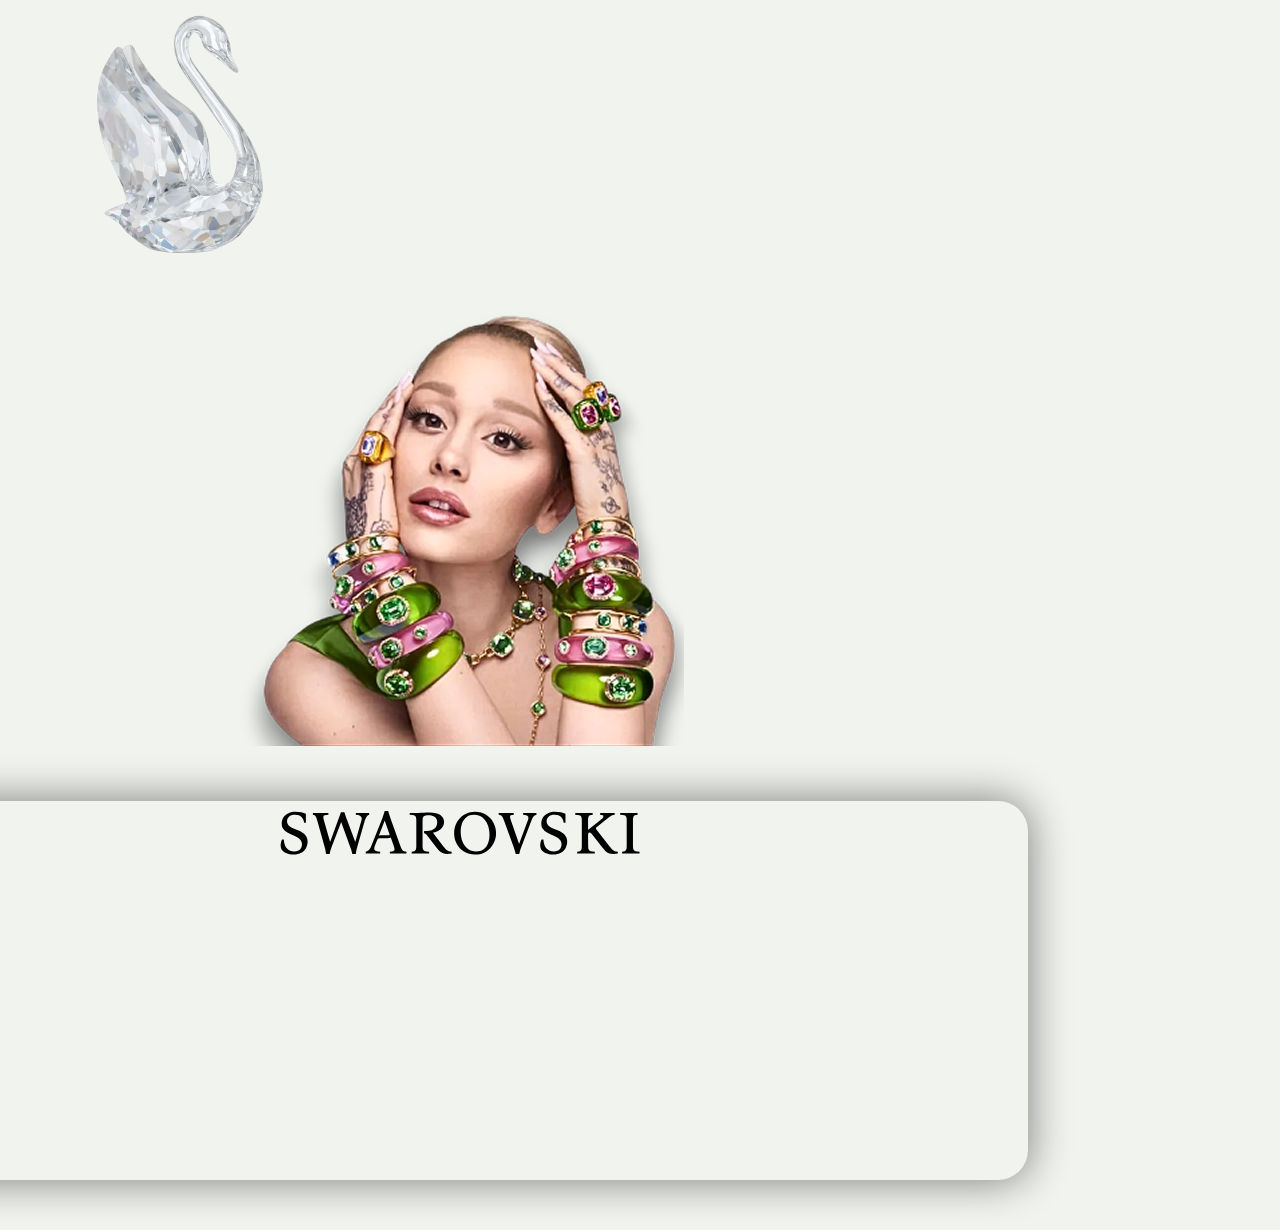
==== home/index.html @ d7718f44 "iniciação da pagina home" ====
<!DOCTYPE html>
<html lang="pt-br">

<head>
    <meta charset="UTF-8">
    <meta name="viewport" content="width=device-width, initial-scale=1.0">

    <title>swarovski - home</title>

    <link rel="icon" href="">

    <link rel="stylesheet" href="style.css">
    <link rel="preconnect" href="https://fonts.googleapis.com">
    <link rel="preconnect" href="https://fonts.gstatic.com" crossorigin>
    <link
        href="https://fonts.googleapis.com/css2?family=Bellota:ital,wght@0,300;0,400;0,700;1,300;1,400;1,700&family=Julius+Sans+One&display=swap"
        rel="stylesheet">

</head>

<body>

    <aside class="secao_logo">
        <img src="../assets/cisnei-logo.png" alt="Log Cisnei">
    </aside>

    <main class="main_home">
        <section class="secao_cards">
            <div class="Ariana-1">
                <img src="../assets/Ariana-1.png" alt="Foto da Ariana">

                <h1 class="acessivel">Pagina Inicial</h1>
            </div>

            <div>
                <a class="card card_arianalogo" href="">

                    <svg class="secao_logo" viewBox="0 0 424 52" fill="none" xmlns="http://www.w3.org/2000/svg">
                        <path
                            d="M15.9893 51.365C14.5333 51.365 12.9257 51.2133 11.1663 50.91C9.40701 50.6067 7.73868 50.0607 6.16134 49.272C4.58401 48.4227 3.27968 47.3003 2.24834 45.905C1.21701 44.449 0.701343 42.629 0.701343 40.445C0.701343 39.2923 0.85301 38.0487 1.15634 36.714C1.45968 35.3793 1.85401 34.2873 2.33934 33.438H4.43234C4.73568 38.17 5.97934 41.7493 8.16334 44.176C10.3473 46.542 13.1987 47.725 16.7173 47.725C19.9933 47.725 22.329 46.8757 23.7243 45.177C25.1197 43.4783 25.8173 41.5673 25.8173 39.444C25.8173 37.26 25.241 35.5007 24.0883 34.166C22.9357 32.7707 21.4493 31.618 19.6293 30.708C17.8093 29.7373 15.8983 28.8273 13.8963 27.978C11.8943 27.1287 9.98334 26.158 8.16334 25.066C6.34334 23.974 4.85701 22.609 3.70434 20.971C2.55168 19.333 1.97534 17.24 1.97534 14.692C1.97534 11.8407 2.67301 9.38366 4.06834 7.321C5.52434 5.25833 7.49601 3.681 9.98334 2.589C12.4707 1.43633 15.231 0.859998 18.2643 0.859998C20.509 0.859998 22.7537 1.10267 24.9983 1.588C27.243 2.07333 29.063 2.64966 30.4583 3.317V13.873H28.3653C28.0013 11.0217 26.97 8.74666 25.2713 7.048C23.6333 5.34933 21.1157 4.5 17.7183 4.5C14.4423 4.5 12.046 5.228 10.5293 6.684C9.01268 8.07933 8.25434 9.80833 8.25434 11.871C8.25434 13.873 8.83068 15.511 9.98334 16.785C11.136 17.9983 12.6223 19.06 14.4423 19.97C16.323 20.8193 18.2947 21.6687 20.3573 22.518C22.42 23.3067 24.3613 24.2773 26.1813 25.43C28.062 26.522 29.5787 27.9477 30.7313 29.707C31.884 31.4057 32.4603 33.62 32.4603 36.35C32.4603 39.0193 31.8233 41.5067 30.5493 43.812C29.336 46.0567 27.4857 47.8767 24.9983 49.272C22.5717 50.6673 19.5687 51.365 15.9893 51.365ZM54.1866 50.728C53.9439 49.1507 53.7316 47.8463 53.5496 46.815C53.4283 45.723 53.1249 44.3883 52.6396 42.811L43.8126 11.325C43.2059 9.20167 42.6599 7.685 42.1746 6.775C41.7499 5.80433 41.2646 5.16733 40.7186 4.864C40.2333 4.56066 39.5659 4.37866 38.7166 4.318L38.6256 2.225H56.9166L57.0076 4.318C55.0056 4.37866 53.5193 4.591 52.5486 4.955C51.6386 5.25833 51.1229 5.89533 51.0016 6.866C50.9409 7.776 51.1836 9.26233 51.7296 11.325L58.9186 36.168H59.1006L71.7496 1.497H75.8446C76.3299 3.19567 76.8456 4.83367 77.3916 6.411C77.9983 7.98833 78.6049 9.62633 79.2116 11.325L88.4936 36.259H88.6756L95.8646 11.325C97.1386 6.89633 94.9546 4.56066 89.3126 4.318L89.2216 2.225H104.965L105.056 4.318C102.932 4.56066 101.203 6.89633 99.8686 11.325L90.8596 42.811C90.4349 44.3277 90.1013 45.632 89.8586 46.724C89.6159 47.816 89.4036 49.1507 89.2216 50.728H85.1266C84.7626 49.1507 84.4289 47.8463 84.1256 46.815C83.8223 45.723 83.3673 44.3883 82.7606 42.811L72.1136 13.327H71.9316L60.6476 42.811C60.0409 44.5097 59.5859 45.8747 59.2826 46.906C59.0399 47.8767 58.7669 49.1507 58.4636 50.728H54.1866ZM141.662 40.9C142.45 43.084 143.148 44.6613 143.755 45.632C144.422 46.542 145.15 47.1183 145.939 47.361C146.727 47.6037 147.728 47.7857 148.942 47.907V50H129.377V47.907C131.136 47.7857 132.471 47.6037 133.381 47.361C134.291 47.0577 134.776 46.4207 134.837 45.45C134.958 44.4793 134.624 42.9627 133.836 40.9L130.469 31.254C130.165 31.5573 129.71 31.7697 129.104 31.891C128.497 31.9517 127.86 31.982 127.193 31.982H118.73C117.456 31.982 116.485 32.1337 115.818 32.437C115.15 32.7403 114.604 33.4683 114.18 34.621L111.723 40.9C110.813 43.3267 110.752 45.086 111.541 46.178C112.39 47.2093 114.513 47.7857 117.911 47.907V50H100.985V47.907C102.441 47.7857 103.684 47.179 104.716 46.087C105.747 44.995 106.718 43.266 107.628 40.9L120.186 9.323C120.792 7.80633 121.338 6.28966 121.824 4.773C122.37 3.25633 122.855 1.70933 123.28 0.131997H127.375C127.799 1.70933 128.285 3.25633 128.831 4.773C129.377 6.28966 129.892 7.80633 130.378 9.323L141.662 40.9ZM127.102 28.706C128.012 28.706 128.588 28.5543 128.831 28.251C129.073 27.887 128.982 27.1893 128.558 26.158L123.371 11.416H123.189L116.364 29.07C116.667 28.888 117.001 28.797 117.365 28.797C117.789 28.7363 118.244 28.706 118.73 28.706H127.102ZM197.561 50.546C195.073 50.546 193.041 50.2123 191.464 49.545C189.886 48.8777 188.552 47.998 187.46 46.906C186.428 45.814 185.427 44.631 184.457 43.357L173.082 28.524C172.414 27.614 171.838 27.0073 171.353 26.704C170.928 26.4007 170.382 26.2187 169.715 26.158V23.428C173.415 23.7313 176.388 23.4583 178.633 22.609C180.938 21.7597 182.606 20.516 183.638 18.878C184.669 17.1793 185.185 15.329 185.185 13.327C185.185 10.3543 184.244 8.231 182.364 6.957C180.483 5.683 177.965 5.046 174.811 5.046C172.445 5.046 170.685 5.41 169.533 6.138C168.441 6.80533 167.895 8.53433 167.895 11.325V40.9C167.895 42.9627 168.107 44.4793 168.532 45.45C168.956 46.4207 169.715 47.0577 170.807 47.361C171.959 47.6643 173.567 47.8463 175.63 47.907V50H155.064V47.907C156.398 47.8463 157.46 47.6643 158.249 47.361C159.037 47.0577 159.614 46.4207 159.978 45.45C160.342 44.4793 160.524 42.9627 160.524 40.9V11.325C160.524 9.20167 160.311 7.685 159.887 6.775C159.462 5.80433 158.704 5.16733 157.612 4.864C156.52 4.56066 154.912 4.37866 152.789 4.318V2.225H160.524C164.285 2.225 167.258 2.16433 169.442 2.043C171.626 1.861 173.628 1.77 175.448 1.77C181.939 1.77 186.519 2.83166 189.189 4.955C191.858 7.07833 193.193 9.74767 193.193 12.963C193.193 15.7537 192.161 18.3017 190.099 20.607C188.097 22.9123 184.79 24.5503 180.18 25.521V25.703L191.555 40.627C193.193 42.7503 194.527 44.3277 195.559 45.359C196.651 46.3903 197.682 47.088 198.653 47.452C199.684 47.7553 200.867 47.907 202.202 47.907V50C201.413 50.2427 200.624 50.3943 199.836 50.455C199.047 50.5157 198.289 50.546 197.561 50.546ZM229.822 0.859998C234.858 0.859998 239.195 2.043 242.835 4.409C246.536 6.775 249.387 9.89933 251.389 13.782C253.452 17.604 254.483 21.7293 254.483 26.158C254.483 30.6473 253.422 34.803 251.298 38.625C249.236 42.447 246.354 45.541 242.653 47.907C238.953 50.2123 234.615 51.365 229.64 51.365C224.666 51.365 220.328 50.182 216.627 47.816C212.987 45.45 210.136 42.356 208.073 38.534C206.071 34.6513 205.07 30.4957 205.07 26.067C205.07 21.5777 206.102 17.422 208.164 13.6C210.227 9.778 213.109 6.71433 216.809 4.409C220.571 2.043 224.908 0.859998 229.822 0.859998ZM230.914 47.725C234.615 47.725 237.618 46.8453 239.923 45.086C242.229 43.266 243.927 40.8697 245.019 37.897C246.172 34.8637 246.748 31.5573 246.748 27.978C246.748 23.6707 246.02 19.7577 244.564 16.239C243.169 12.6597 241.137 9.80833 238.467 7.685C235.798 5.56167 232.522 4.5 228.639 4.5C224.939 4.5 221.905 5.41 219.539 7.23C217.234 8.98933 215.535 11.3553 214.443 14.328C213.351 17.3007 212.805 20.607 212.805 24.247C212.805 28.5543 213.503 32.4977 214.898 36.077C216.354 39.5957 218.417 42.4167 221.086 44.54C223.816 46.6633 227.092 47.725 230.914 47.725ZM277.678 50.728C277.314 49.1507 276.95 47.816 276.586 46.724C276.222 45.632 275.797 44.3277 275.312 42.811L263.846 11.325C263.118 9.141 262.45 7.594 261.844 6.684C261.237 5.71333 260.6 5.10667 259.933 4.864C259.326 4.56066 258.537 4.37866 257.567 4.318V2.225H275.312V4.318C273.734 4.37866 272.582 4.591 271.854 4.955C271.186 5.25833 270.883 5.89533 270.944 6.866C271.004 7.776 271.368 9.26233 272.036 11.325L281.5 38.534H281.682L291.874 11.325C292.784 9.01966 292.844 7.321 292.056 6.229C291.267 5.07633 289.356 4.43933 286.323 4.318V2.225H302.066V4.318C300.913 4.43933 299.851 5.046 298.881 6.138C297.971 7.16933 297.061 8.89833 296.151 11.325L284.139 42.811C283.532 44.3883 283.077 45.723 282.774 46.815C282.47 47.8463 282.137 49.1507 281.773 50.728H277.678ZM321.781 51.365C320.325 51.365 318.718 51.2133 316.958 50.91C315.199 50.6067 313.531 50.0607 311.953 49.272C310.376 48.4227 309.072 47.3003 308.04 45.905C307.009 44.449 306.493 42.629 306.493 40.445C306.493 39.2923 306.645 38.0487 306.948 36.714C307.252 35.3793 307.646 34.2873 308.131 33.438H310.224C310.528 38.17 311.771 41.7493 313.955 44.176C316.139 46.542 318.991 47.725 322.509 47.725C325.785 47.725 328.121 46.8757 329.516 45.177C330.912 43.4783 331.609 41.5673 331.609 39.444C331.609 37.26 331.033 35.5007 329.88 34.166C328.728 32.7707 327.241 31.618 325.421 30.708C323.601 29.7373 321.69 28.8273 319.688 27.978C317.686 27.1287 315.775 26.158 313.955 25.066C312.135 23.974 310.649 22.609 309.496 20.971C308.344 19.333 307.767 17.24 307.767 14.692C307.767 11.8407 308.465 9.38366 309.86 7.321C311.316 5.25833 313.288 3.681 315.775 2.589C318.263 1.43633 321.023 0.859998 324.056 0.859998C326.301 0.859998 328.546 1.10267 330.79 1.588C333.035 2.07333 334.855 2.64966 336.25 3.317V13.873H334.157C333.793 11.0217 332.762 8.74666 331.063 7.048C329.425 5.34933 326.908 4.5 323.51 4.5C320.234 4.5 317.838 5.228 316.321 6.684C314.805 8.07933 314.046 9.80833 314.046 11.871C314.046 13.873 314.623 15.511 315.775 16.785C316.928 17.9983 318.414 19.06 320.234 19.97C322.115 20.8193 324.087 21.6687 326.149 22.518C328.212 23.3067 330.153 24.2773 331.973 25.43C333.854 26.522 335.371 27.9477 336.523 29.707C337.676 31.4057 338.252 33.62 338.252 36.35C338.252 39.0193 337.615 41.5067 336.341 43.812C335.128 46.0567 333.278 47.8767 330.79 49.272C328.364 50.6673 325.361 51.365 321.781 51.365ZM387.348 40.627C388.926 42.629 390.23 44.176 391.261 45.268C392.353 46.2993 393.385 46.997 394.355 47.361C395.387 47.725 396.57 47.907 397.904 47.907V50C396.388 50.364 394.78 50.546 393.081 50.546C390.715 50.546 388.744 50.2427 387.166 49.636C385.65 48.9687 384.315 48.089 383.162 46.997C382.07 45.905 381.009 44.6917 379.977 43.357L367.965 27.887C366.631 26.1883 365.569 25.339 364.78 25.339C364.295 25.339 363.84 25.521 363.415 25.885C363.051 26.1883 362.869 26.886 362.869 27.978L362.96 40.9C362.96 42.9627 363.142 44.4793 363.506 45.45C363.931 46.4207 364.72 47.0577 365.872 47.361C367.025 47.6643 368.663 47.8463 370.786 47.907V50H350.038V47.907C351.373 47.8463 352.435 47.6643 353.223 47.361C354.012 47.0577 354.588 46.4207 354.952 45.45C355.316 44.4793 355.498 42.9627 355.498 40.9V11.325C355.498 9.20167 355.286 7.685 354.861 6.775C354.437 5.80433 353.678 5.16733 352.586 4.864C351.494 4.56066 349.887 4.37866 347.763 4.318V2.225H368.329V4.318C366.995 4.37866 365.933 4.56066 365.144 4.864C364.356 5.16733 363.779 5.80433 363.415 6.775C363.051 7.685 362.869 9.20167 362.869 11.325V21.972H363.051L377.52 10.688C379.037 9.47466 379.977 8.56466 380.341 7.958C380.766 7.35133 380.978 6.80533 380.978 6.32C380.978 5.71333 380.675 5.25833 380.068 4.955C379.462 4.591 378.461 4.37866 377.065 4.318V2.225H394.264V4.318C392.93 4.43933 391.565 4.89433 390.169 5.683C388.835 6.47166 387.197 7.62433 385.255 9.141L372.879 19.06C371.909 19.788 371.909 20.789 372.879 22.063L387.348 40.627ZM415.754 40.9C415.754 42.9627 415.966 44.4793 416.391 45.45C416.815 46.4207 417.574 47.0577 418.666 47.361C419.818 47.6643 421.426 47.8463 423.489 47.907V50H402.923V47.907C404.257 47.8463 405.319 47.6643 406.108 47.361C406.896 47.0577 407.473 46.4207 407.837 45.45C408.201 44.4793 408.383 42.9627 408.383 40.9V11.325C408.383 9.20167 408.17 7.685 407.746 6.775C407.321 5.80433 406.563 5.16733 405.471 4.864C404.379 4.56066 402.771 4.37866 400.648 4.318V2.225H421.214V4.318C419.879 4.37866 418.817 4.56066 418.029 4.864C417.24 5.16733 416.664 5.80433 416.3 6.775C415.936 7.685 415.754 9.20167 415.754 11.325V40.9Z"
                            fill="black" />
                    </svg>

                </a>
            </div>

        </section>


    </main>


</body>

</html>
---- home/style.css ----
* {
    padding: 0;
    margin: 0;
    box-sizing: border-box;
    font-family: "Bellota", system-ui;
}

.acessivel {
    position: absolute;
    width: 1px;
    height: 1px;
    overflow: hidden;
    clip-path: inset(50%);
    white-space: nowrap;
}

body{
    background-color: #F1F3EF;
}

.main_home {
    width: 90%;
    max-width: 1440px;
    margin: 0 auto;
    display: flex;
}

.secao_logo {
    display: flex;
    flex-direction: column;
    width: 360px;
    justify-content: space-between;
    align-items: center;
}

.secao_logo img {
    width: 300px;
}

/* CARDS */

.secao_cards {
    width: calc(100% - 360px);
    display: flex;
    flex-wrap: wrap;
    justify-content: center;
    gap: 10%;
}

.card {
    margin: 50px 0;
    width: 1135px;
    height: 379px;
    text-decoration: none;
    color: #ffffff;
    display: flex;
    flex-direction: column;
    border-radius: 30px;
    padding: 10px 10px 40px 10px;
    justify-content: space-between;
    align-items: center;
    font-size: 20px;
    box-shadow: 0 0 40px 2px #00000075;
}
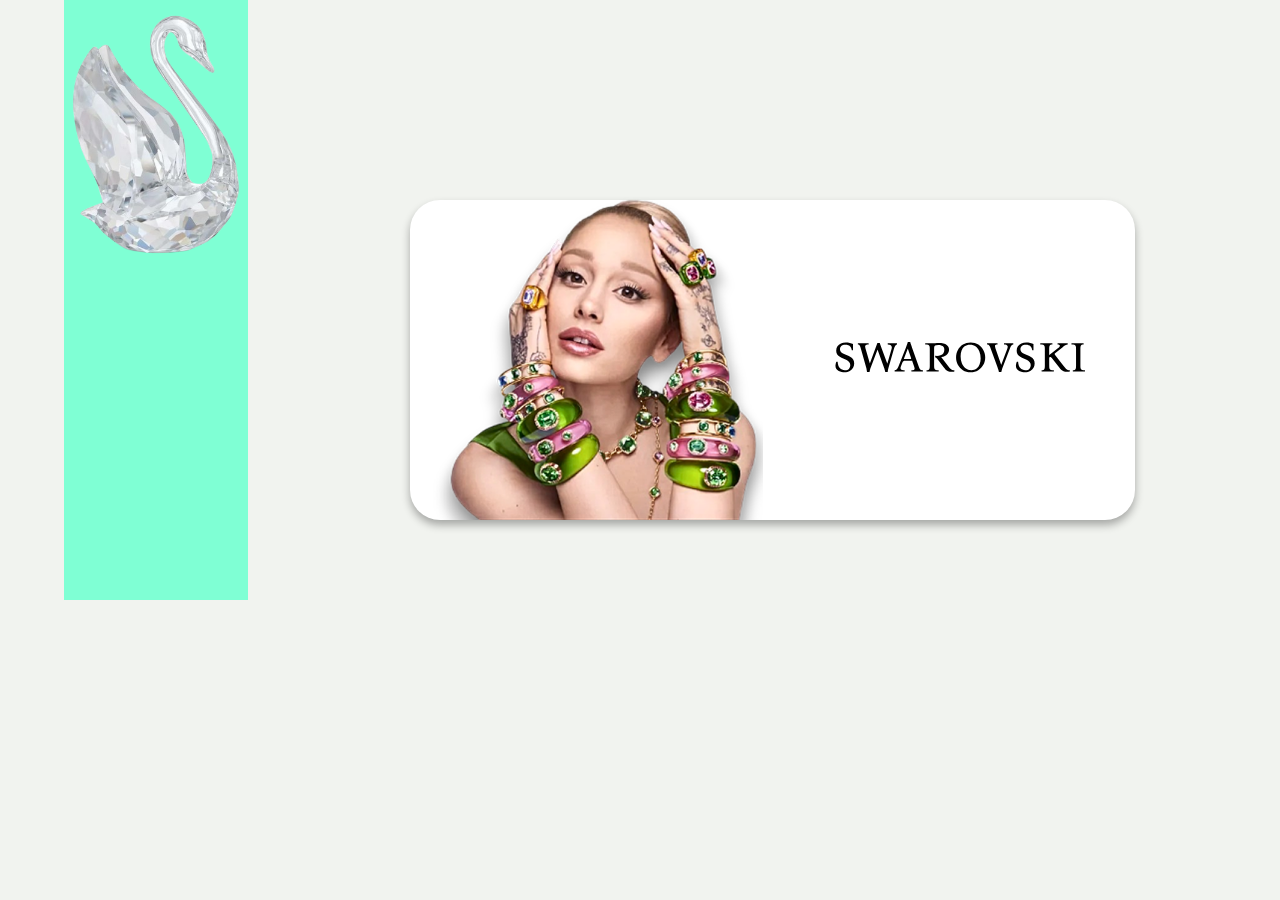
==== commit 34287f0d: "Inicio da tela Home" ====
--- a/home/index.html
+++ b/home/index.html
@@ -20,30 +20,37 @@
 
 <body>
 
-    <aside class="secao_logo">
-        <img src="../assets/cisnei-logo.png" alt="Log Cisnei">
-    </aside>
+    <main class="main_home">
 
-    <main class="main_home">
-        <section class="secao_cards">
-            <div class="Ariana-1">
-                <img src="../assets/Ariana-1.png" alt="Foto da Ariana">
+        <aside class="secao_logo">
+            <img src="../assets/cisnei-logo.png" alt="Logo Cisne">
+        </aside>
 
-                <h1 class="acessivel">Pagina Inicial</h1>
-            </div>
+        <section class="conteudo">
 
-            <div>
-                <a class="card card_arianalogo" href="">
-
-                    <svg class="secao_logo" viewBox="0 0 424 52" fill="none" xmlns="http://www.w3.org/2000/svg">
+            <div class="card1">
+                <img src="../assets/Ariana-1.png" alt="foto da Ariana">
+                <div>
+                    <svg viewBox="0 0 424 52" fill="none" xmlns="http://www.w3.org/2000/svg">
                         <path
                             d="M15.9893 51.365C14.5333 51.365 12.9257 51.2133 11.1663 50.91C9.40701 50.6067 7.73868 50.0607 6.16134 49.272C4.58401 48.4227 3.27968 47.3003 2.24834 45.905C1.21701 44.449 0.701343 42.629 0.701343 40.445C0.701343 39.2923 0.85301 38.0487 1.15634 36.714C1.45968 35.3793 1.85401 34.2873 2.33934 33.438H4.43234C4.73568 38.17 5.97934 41.7493 8.16334 44.176C10.3473 46.542 13.1987 47.725 16.7173 47.725C19.9933 47.725 22.329 46.8757 23.7243 45.177C25.1197 43.4783 25.8173 41.5673 25.8173 39.444C25.8173 37.26 25.241 35.5007 24.0883 34.166C22.9357 32.7707 21.4493 31.618 19.6293 30.708C17.8093 29.7373 15.8983 28.8273 13.8963 27.978C11.8943 27.1287 9.98334 26.158 8.16334 25.066C6.34334 23.974 4.85701 22.609 3.70434 20.971C2.55168 19.333 1.97534 17.24 1.97534 14.692C1.97534 11.8407 2.67301 9.38366 4.06834 7.321C5.52434 5.25833 7.49601 3.681 9.98334 2.589C12.4707 1.43633 15.231 0.859998 18.2643 0.859998C20.509 0.859998 22.7537 1.10267 24.9983 1.588C27.243 2.07333 29.063 2.64966 30.4583 3.317V13.873H28.3653C28.0013 11.0217 26.97 8.74666 25.2713 7.048C23.6333 5.34933 21.1157 4.5 17.7183 4.5C14.4423 4.5 12.046 5.228 10.5293 6.684C9.01268 8.07933 8.25434 9.80833 8.25434 11.871C8.25434 13.873 8.83068 15.511 9.98334 16.785C11.136 17.9983 12.6223 19.06 14.4423 19.97C16.323 20.8193 18.2947 21.6687 20.3573 22.518C22.42 23.3067 24.3613 24.2773 26.1813 25.43C28.062 26.522 29.5787 27.9477 30.7313 29.707C31.884 31.4057 32.4603 33.62 32.4603 36.35C32.4603 39.0193 31.8233 41.5067 30.5493 43.812C29.336 46.0567 27.4857 47.8767 24.9983 49.272C22.5717 50.6673 19.5687 51.365 15.9893 51.365ZM54.1866 50.728C53.9439 49.1507 53.7316 47.8463 53.5496 46.815C53.4283 45.723 53.1249 44.3883 52.6396 42.811L43.8126 11.325C43.2059 9.20167 42.6599 7.685 42.1746 6.775C41.7499 5.80433 41.2646 5.16733 40.7186 4.864C40.2333 4.56066 39.5659 4.37866 38.7166 4.318L38.6256 2.225H56.9166L57.0076 4.318C55.0056 4.37866 53.5193 4.591 52.5486 4.955C51.6386 5.25833 51.1229 5.89533 51.0016 6.866C50.9409 7.776 51.1836 9.26233 51.7296 11.325L58.9186 36.168H59.1006L71.7496 1.497H75.8446C76.3299 3.19567 76.8456 4.83367 77.3916 6.411C77.9983 7.98833 78.6049 9.62633 79.2116 11.325L88.4936 36.259H88.6756L95.8646 11.325C97.1386 6.89633 94.9546 4.56066 89.3126 4.318L89.2216 2.225H104.965L105.056 4.318C102.932 4.56066 101.203 6.89633 99.8686 11.325L90.8596 42.811C90.4349 44.3277 90.1013 45.632 89.8586 46.724C89.6159 47.816 89.4036 49.1507 89.2216 50.728H85.1266C84.7626 49.1507 84.4289 47.8463 84.1256 46.815C83.8223 45.723 83.3673 44.3883 82.7606 42.811L72.1136 13.327H71.9316L60.6476 42.811C60.0409 44.5097 59.5859 45.8747 59.2826 46.906C59.0399 47.8767 58.7669 49.1507 58.4636 50.728H54.1866ZM141.662 40.9C142.45 43.084 143.148 44.6613 143.755 45.632C144.422 46.542 145.15 47.1183 145.939 47.361C146.727 47.6037 147.728 47.7857 148.942 47.907V50H129.377V47.907C131.136 47.7857 132.471 47.6037 133.381 47.361C134.291 47.0577 134.776 46.4207 134.837 45.45C134.958 44.4793 134.624 42.9627 133.836 40.9L130.469 31.254C130.165 31.5573 129.71 31.7697 129.104 31.891C128.497 31.9517 127.86 31.982 127.193 31.982H118.73C117.456 31.982 116.485 32.1337 115.818 32.437C115.15 32.7403 114.604 33.4683 114.18 34.621L111.723 40.9C110.813 43.3267 110.752 45.086 111.541 46.178C112.39 47.2093 114.513 47.7857 117.911 47.907V50H100.985V47.907C102.441 47.7857 103.684 47.179 104.716 46.087C105.747 44.995 106.718 43.266 107.628 40.9L120.186 9.323C120.792 7.80633 121.338 6.28966 121.824 4.773C122.37 3.25633 122.855 1.70933 123.28 0.131997H127.375C127.799 1.70933 128.285 3.25633 128.831 4.773C129.377 6.28966 129.892 7.80633 130.378 9.323L141.662 40.9ZM127.102 28.706C128.012 28.706 128.588 28.5543 128.831 28.251C129.073 27.887 128.982 27.1893 128.558 26.158L123.371 11.416H123.189L116.364 29.07C116.667 28.888 117.001 28.797 117.365 28.797C117.789 28.7363 118.244 28.706 118.73 28.706H127.102ZM197.561 50.546C195.073 50.546 193.041 50.2123 191.464 49.545C189.886 48.8777 188.552 47.998 187.46 46.906C186.428 45.814 185.427 44.631 184.457 43.357L173.082 28.524C172.414 27.614 171.838 27.0073 171.353 26.704C170.928 26.4007 170.382 26.2187 169.715 26.158V23.428C173.415 23.7313 176.388 23.4583 178.633 22.609C180.938 21.7597 182.606 20.516 183.638 18.878C184.669 17.1793 185.185 15.329 185.185 13.327C185.185 10.3543 184.244 8.231 182.364 6.957C180.483 5.683 177.965 5.046 174.811 5.046C172.445 5.046 170.685 5.41 169.533 6.138C168.441 6.80533 167.895 8.53433 167.895 11.325V40.9C167.895 42.9627 168.107 44.4793 168.532 45.45C168.956 46.4207 169.715 47.0577 170.807 47.361C171.959 47.6643 173.567 47.8463 175.63 47.907V50H155.064V47.907C156.398 47.8463 157.46 47.6643 158.249 47.361C159.037 47.0577 159.614 46.4207 159.978 45.45C160.342 44.4793 160.524 42.9627 160.524 40.9V11.325C160.524 9.20167 160.311 7.685 159.887 6.775C159.462 5.80433 158.704 5.16733 157.612 4.864C156.52 4.56066 154.912 4.37866 152.789 4.318V2.225H160.524C164.285 2.225 167.258 2.16433 169.442 2.043C171.626 1.861 173.628 1.77 175.448 1.77C181.939 1.77 186.519 2.83166 189.189 4.955C191.858 7.07833 193.193 9.74767 193.193 12.963C193.193 15.7537 192.161 18.3017 190.099 20.607C188.097 22.9123 184.79 24.5503 180.18 25.521V25.703L191.555 40.627C193.193 42.7503 194.527 44.3277 195.559 45.359C196.651 46.3903 197.682 47.088 198.653 47.452C199.684 47.7553 200.867 47.907 202.202 47.907V50C201.413 50.2427 200.624 50.3943 199.836 50.455C199.047 50.5157 198.289 50.546 197.561 50.546ZM229.822 0.859998C234.858 0.859998 239.195 2.043 242.835 4.409C246.536 6.775 249.387 9.89933 251.389 13.782C253.452 17.604 254.483 21.7293 254.483 26.158C254.483 30.6473 253.422 34.803 251.298 38.625C249.236 42.447 246.354 45.541 242.653 47.907C238.953 50.2123 234.615 51.365 229.64 51.365C224.666 51.365 220.328 50.182 216.627 47.816C212.987 45.45 210.136 42.356 208.073 38.534C206.071 34.6513 205.07 30.4957 205.07 26.067C205.07 21.5777 206.102 17.422 208.164 13.6C210.227 9.778 213.109 6.71433 216.809 4.409C220.571 2.043 224.908 0.859998 229.822 0.859998ZM230.914 47.725C234.615 47.725 237.618 46.8453 239.923 45.086C242.229 43.266 243.927 40.8697 245.019 37.897C246.172 34.8637 246.748 31.5573 246.748 27.978C246.748 23.6707 246.02 19.7577 244.564 16.239C243.169 12.6597 241.137 9.80833 238.467 7.685C235.798 5.56167 232.522 4.5 228.639 4.5C224.939 4.5 221.905 5.41 219.539 7.23C217.234 8.98933 215.535 11.3553 214.443 14.328C213.351 17.3007 212.805 20.607 212.805 24.247C212.805 28.5543 213.503 32.4977 214.898 36.077C216.354 39.5957 218.417 42.4167 221.086 44.54C223.816 46.6633 227.092 47.725 230.914 47.725ZM277.678 50.728C277.314 49.1507 276.95 47.816 276.586 46.724C276.222 45.632 275.797 44.3277 275.312 42.811L263.846 11.325C263.118 9.141 262.45 7.594 261.844 6.684C261.237 5.71333 260.6 5.10667 259.933 4.864C259.326 4.56066 258.537 4.37866 257.567 4.318V2.225H275.312V4.318C273.734 4.37866 272.582 4.591 271.854 4.955C271.186 5.25833 270.883 5.89533 270.944 6.866C271.004 7.776 271.368 9.26233 272.036 11.325L281.5 38.534H281.682L291.874 11.325C292.784 9.01966 292.844 7.321 292.056 6.229C291.267 5.07633 289.356 4.43933 286.323 4.318V2.225H302.066V4.318C300.913 4.43933 299.851 5.046 298.881 6.138C297.971 7.16933 297.061 8.89833 296.151 11.325L284.139 42.811C283.532 44.3883 283.077 45.723 282.774 46.815C282.47 47.8463 282.137 49.1507 281.773 50.728H277.678ZM321.781 51.365C320.325 51.365 318.718 51.2133 316.958 50.91C315.199 50.6067 313.531 50.0607 311.953 49.272C310.376 48.4227 309.072 47.3003 308.04 45.905C307.009 44.449 306.493 42.629 306.493 40.445C306.493 39.2923 306.645 38.0487 306.948 36.714C307.252 35.3793 307.646 34.2873 308.131 33.438H310.224C310.528 38.17 311.771 41.7493 313.955 44.176C316.139 46.542 318.991 47.725 322.509 47.725C325.785 47.725 328.121 46.8757 329.516 45.177C330.912 43.4783 331.609 41.5673 331.609 39.444C331.609 37.26 331.033 35.5007 329.88 34.166C328.728 32.7707 327.241 31.618 325.421 30.708C323.601 29.7373 321.69 28.8273 319.688 27.978C317.686 27.1287 315.775 26.158 313.955 25.066C312.135 23.974 310.649 22.609 309.496 20.971C308.344 19.333 307.767 17.24 307.767 14.692C307.767 11.8407 308.465 9.38366 309.86 7.321C311.316 5.25833 313.288 3.681 315.775 2.589C318.263 1.43633 321.023 0.859998 324.056 0.859998C326.301 0.859998 328.546 1.10267 330.79 1.588C333.035 2.07333 334.855 2.64966 336.25 3.317V13.873H334.157C333.793 11.0217 332.762 8.74666 331.063 7.048C329.425 5.34933 326.908 4.5 323.51 4.5C320.234 4.5 317.838 5.228 316.321 6.684C314.805 8.07933 314.046 9.80833 314.046 11.871C314.046 13.873 314.623 15.511 315.775 16.785C316.928 17.9983 318.414 19.06 320.234 19.97C322.115 20.8193 324.087 21.6687 326.149 22.518C328.212 23.3067 330.153 24.2773 331.973 25.43C333.854 26.522 335.371 27.9477 336.523 29.707C337.676 31.4057 338.252 33.62 338.252 36.35C338.252 39.0193 337.615 41.5067 336.341 43.812C335.128 46.0567 333.278 47.8767 330.79 49.272C328.364 50.6673 325.361 51.365 321.781 51.365ZM387.348 40.627C388.926 42.629 390.23 44.176 391.261 45.268C392.353 46.2993 393.385 46.997 394.355 47.361C395.387 47.725 396.57 47.907 397.904 47.907V50C396.388 50.364 394.78 50.546 393.081 50.546C390.715 50.546 388.744 50.2427 387.166 49.636C385.65 48.9687 384.315 48.089 383.162 46.997C382.07 45.905 381.009 44.6917 379.977 43.357L367.965 27.887C366.631 26.1883 365.569 25.339 364.78 25.339C364.295 25.339 363.84 25.521 363.415 25.885C363.051 26.1883 362.869 26.886 362.869 27.978L362.96 40.9C362.96 42.9627 363.142 44.4793 363.506 45.45C363.931 46.4207 364.72 47.0577 365.872 47.361C367.025 47.6643 368.663 47.8463 370.786 47.907V50H350.038V47.907C351.373 47.8463 352.435 47.6643 353.223 47.361C354.012 47.0577 354.588 46.4207 354.952 45.45C355.316 44.4793 355.498 42.9627 355.498 40.9V11.325C355.498 9.20167 355.286 7.685 354.861 6.775C354.437 5.80433 353.678 5.16733 352.586 4.864C351.494 4.56066 349.887 4.37866 347.763 4.318V2.225H368.329V4.318C366.995 4.37866 365.933 4.56066 365.144 4.864C364.356 5.16733 363.779 5.80433 363.415 6.775C363.051 7.685 362.869 9.20167 362.869 11.325V21.972H363.051L377.52 10.688C379.037 9.47466 379.977 8.56466 380.341 7.958C380.766 7.35133 380.978 6.80533 380.978 6.32C380.978 5.71333 380.675 5.25833 380.068 4.955C379.462 4.591 378.461 4.37866 377.065 4.318V2.225H394.264V4.318C392.93 4.43933 391.565 4.89433 390.169 5.683C388.835 6.47166 387.197 7.62433 385.255 9.141L372.879 19.06C371.909 19.788 371.909 20.789 372.879 22.063L387.348 40.627ZM415.754 40.9C415.754 42.9627 415.966 44.4793 416.391 45.45C416.815 46.4207 417.574 47.0577 418.666 47.361C419.818 47.6643 421.426 47.8463 423.489 47.907V50H402.923V47.907C404.257 47.8463 405.319 47.6643 406.108 47.361C406.896 47.0577 407.473 46.4207 407.837 45.45C408.201 44.4793 408.383 42.9627 408.383 40.9V11.325C408.383 9.20167 408.17 7.685 407.746 6.775C407.321 5.80433 406.563 5.16733 405.471 4.864C404.379 4.56066 402.771 4.37866 400.648 4.318V2.225H421.214V4.318C419.879 4.37866 418.817 4.56066 418.029 4.864C417.24 5.16733 416.664 5.80433 416.3 6.775C415.936 7.685 415.754 9.20167 415.754 11.325V40.9Z"
                             fill="black" />
                     </svg>
 
-                </a>
+                </div>
+
             </div>
 
+            <div class="containercard2e3">
+                <div class="card2">
+                    <!-- <img src="../assets/Ariana-2.png" alt="Foto da Ariana-2"> -->
+                </div>
+
+                <div class="card3">
+                    <!-- <img src="../assets/2025_swarovski_ss25-brand-campaign_millenia-collection_2_eyewear_3150x1591_rgb-cropped-684271b8f1f5d 2.png" -->
+                        <!-- alt="Foto da Ariana-3"> -->
+                </div>
+            </div>
         </section>
 
 
--- a/home/style.css
+++ b/home/style.css
@@ -14,8 +14,22 @@
     white-space: nowrap;
 }
 
-body{
+body {
     background-color: #F1F3EF;
+}
+
+.container {
+    display: flex;
+    flex-direction: column;
+    align-items: center;
+}
+
+.box {
+    display: flex;
+    justify-content: space-between;
+    width: 90%;
+    max-width: 1440px;
+    background-color: aqua;
 }
 
 .main_home {
@@ -23,44 +37,77 @@
     max-width: 1440px;
     margin: 0 auto;
     display: flex;
+    justify-content: space-between;
 }
 
 .secao_logo {
     display: flex;
     flex-direction: column;
-    width: 360px;
+    width: 16%;
     justify-content: space-between;
     align-items: center;
+    background-color: aquamarine;
 }
+
+.conteudo {
+    width: 70%;
+    height: 400px;
+    display: flex;
+    flex-direction: column;
+    margin-top: 200px;
+}
+
+.card1 {
+    width: 90%;
+    max-width: 900px;
+    height: 320px;
+    background-color: chartreuse;
+    display: flex;
+    align-items: center;
+    justify-content: end;
+    background-color: #FFFFFF;
+    position: relative;
+    border-radius: 30px;
+    padding: 0 50px;
+    box-shadow: 0 5px 8px 0 #00000050;
+}
+
+.card1 img {
+    position: absolute;
+    align-self: flex-end;
+    left: 20px;
+    width: 46%;
+
+}
+
+.card1 div{
+    width: 40%;
+}
+
+.card1 svg{
+
+}
+
+.containercard2e3 {
+    display: flex;
+    flex-direction: column;
+
+}
+
+.card2 {
+    width: 50%;
+    background-color: aqua;
+    margin-top: px;
+}
+
+.secao_logo svg {
+    width: 240px;
+    margin-top: 50px;
+    height: 60px;
+    display: flex;
+}
+
 
 .secao_logo img {
     width: 300px;
-}
-
-/* CARDS */
-
-.secao_cards {
-    width: calc(100% - 360px);
-    display: flex;
-    flex-wrap: wrap;
-    justify-content: center;
-    gap: 10%;
-}
-
-.card {
-    margin: 50px 0;
-    width: 1135px;
-    height: 379px;
-    text-decoration: none;
-    color: #ffffff;
-    display: flex;
-    flex-direction: column;
-    border-radius: 30px;
-    padding: 10px 10px 40px 10px;
-    justify-content: space-between;
-    align-items: center;
-    font-size: 20px;
-    box-shadow: 0 0 40px 2px #00000075;
-}
-
-
+}
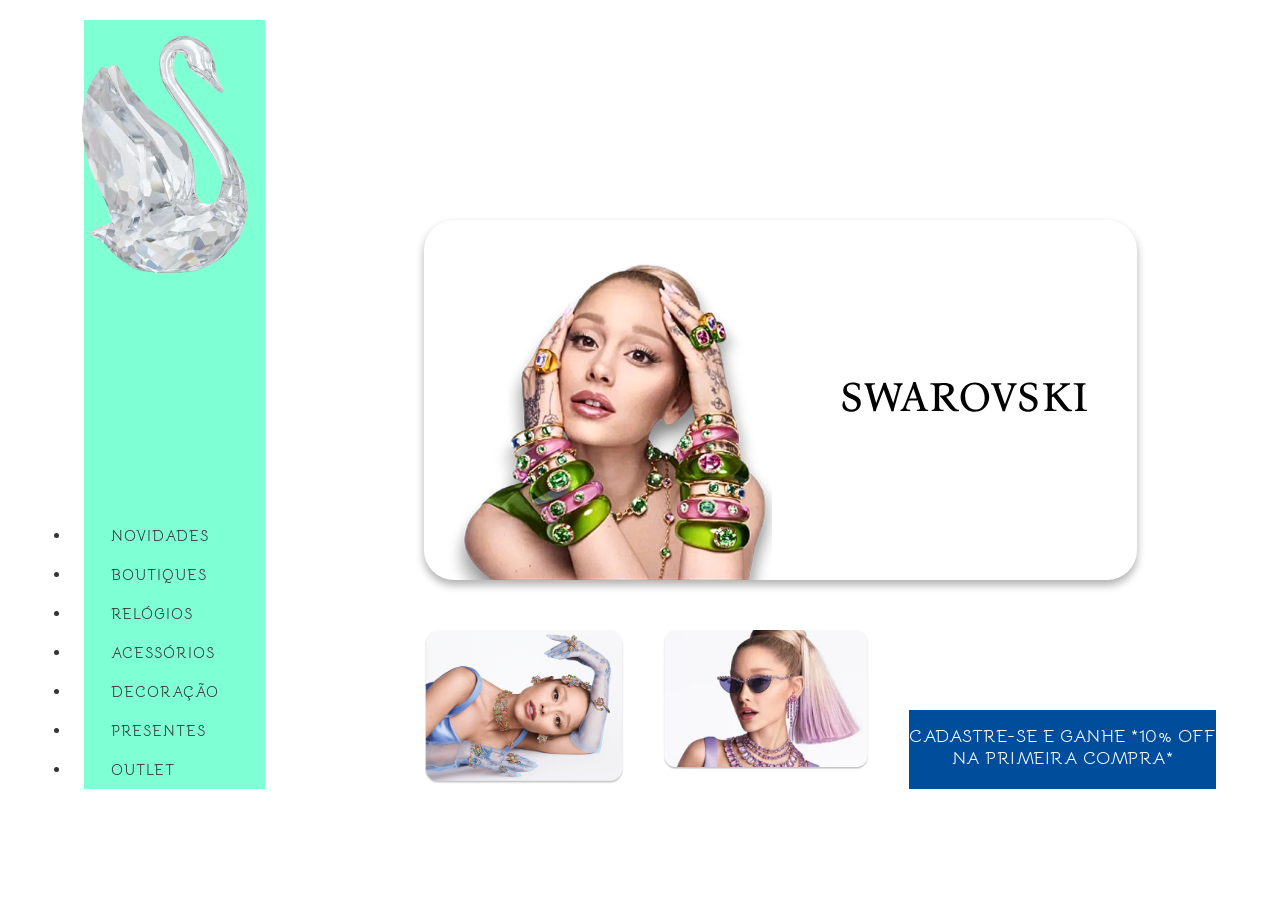
==== commit 4b01a4c6: "inicio da pagina home" ====
--- a/home/index.html
+++ b/home/index.html
@@ -24,6 +24,18 @@
 
         <aside class="secao_logo">
             <img src="../assets/cisnei-logo.png" alt="Logo Cisne">
+
+            <nav class="menu_lateral">
+                <ul>
+                    <li><a href="#">NOVIDADES</a></li>
+                    <li><a href="#">BOUTIQUES</a></li>
+                    <li><a href="#">RELÓGIOS</a></li>
+                    <li><a href="#">ACESSÓRIOS</a></li>
+                    <li><a href="#">DECORAÇÃO</a></li>
+                    <li><a href="#">PRESENTES</a></li>
+                    <li><a href="#">OUTLET</a></li>
+                </ul>
+            </nav>
         </aside>
 
         <section class="conteudo">
@@ -36,20 +48,23 @@
                             d="M15.9893 51.365C14.5333 51.365 12.9257 51.2133 11.1663 50.91C9.40701 50.6067 7.73868 50.0607 6.16134 49.272C4.58401 48.4227 3.27968 47.3003 2.24834 45.905C1.21701 44.449 0.701343 42.629 0.701343 40.445C0.701343 39.2923 0.85301 38.0487 1.15634 36.714C1.45968 35.3793 1.85401 34.2873 2.33934 33.438H4.43234C4.73568 38.17 5.97934 41.7493 8.16334 44.176C10.3473 46.542 13.1987 47.725 16.7173 47.725C19.9933 47.725 22.329 46.8757 23.7243 45.177C25.1197 43.4783 25.8173 41.5673 25.8173 39.444C25.8173 37.26 25.241 35.5007 24.0883 34.166C22.9357 32.7707 21.4493 31.618 19.6293 30.708C17.8093 29.7373 15.8983 28.8273 13.8963 27.978C11.8943 27.1287 9.98334 26.158 8.16334 25.066C6.34334 23.974 4.85701 22.609 3.70434 20.971C2.55168 19.333 1.97534 17.24 1.97534 14.692C1.97534 11.8407 2.67301 9.38366 4.06834 7.321C5.52434 5.25833 7.49601 3.681 9.98334 2.589C12.4707 1.43633 15.231 0.859998 18.2643 0.859998C20.509 0.859998 22.7537 1.10267 24.9983 1.588C27.243 2.07333 29.063 2.64966 30.4583 3.317V13.873H28.3653C28.0013 11.0217 26.97 8.74666 25.2713 7.048C23.6333 5.34933 21.1157 4.5 17.7183 4.5C14.4423 4.5 12.046 5.228 10.5293 6.684C9.01268 8.07933 8.25434 9.80833 8.25434 11.871C8.25434 13.873 8.83068 15.511 9.98334 16.785C11.136 17.9983 12.6223 19.06 14.4423 19.97C16.323 20.8193 18.2947 21.6687 20.3573 22.518C22.42 23.3067 24.3613 24.2773 26.1813 25.43C28.062 26.522 29.5787 27.9477 30.7313 29.707C31.884 31.4057 32.4603 33.62 32.4603 36.35C32.4603 39.0193 31.8233 41.5067 30.5493 43.812C29.336 46.0567 27.4857 47.8767 24.9983 49.272C22.5717 50.6673 19.5687 51.365 15.9893 51.365ZM54.1866 50.728C53.9439 49.1507 53.7316 47.8463 53.5496 46.815C53.4283 45.723 53.1249 44.3883 52.6396 42.811L43.8126 11.325C43.2059 9.20167 42.6599 7.685 42.1746 6.775C41.7499 5.80433 41.2646 5.16733 40.7186 4.864C40.2333 4.56066 39.5659 4.37866 38.7166 4.318L38.6256 2.225H56.9166L57.0076 4.318C55.0056 4.37866 53.5193 4.591 52.5486 4.955C51.6386 5.25833 51.1229 5.89533 51.0016 6.866C50.9409 7.776 51.1836 9.26233 51.7296 11.325L58.9186 36.168H59.1006L71.7496 1.497H75.8446C76.3299 3.19567 76.8456 4.83367 77.3916 6.411C77.9983 7.98833 78.6049 9.62633 79.2116 11.325L88.4936 36.259H88.6756L95.8646 11.325C97.1386 6.89633 94.9546 4.56066 89.3126 4.318L89.2216 2.225H104.965L105.056 4.318C102.932 4.56066 101.203 6.89633 99.8686 11.325L90.8596 42.811C90.4349 44.3277 90.1013 45.632 89.8586 46.724C89.6159 47.816 89.4036 49.1507 89.2216 50.728H85.1266C84.7626 49.1507 84.4289 47.8463 84.1256 46.815C83.8223 45.723 83.3673 44.3883 82.7606 42.811L72.1136 13.327H71.9316L60.6476 42.811C60.0409 44.5097 59.5859 45.8747 59.2826 46.906C59.0399 47.8767 58.7669 49.1507 58.4636 50.728H54.1866ZM141.662 40.9C142.45 43.084 143.148 44.6613 143.755 45.632C144.422 46.542 145.15 47.1183 145.939 47.361C146.727 47.6037 147.728 47.7857 148.942 47.907V50H129.377V47.907C131.136 47.7857 132.471 47.6037 133.381 47.361C134.291 47.0577 134.776 46.4207 134.837 45.45C134.958 44.4793 134.624 42.9627 133.836 40.9L130.469 31.254C130.165 31.5573 129.71 31.7697 129.104 31.891C128.497 31.9517 127.86 31.982 127.193 31.982H118.73C117.456 31.982 116.485 32.1337 115.818 32.437C115.15 32.7403 114.604 33.4683 114.18 34.621L111.723 40.9C110.813 43.3267 110.752 45.086 111.541 46.178C112.39 47.2093 114.513 47.7857 117.911 47.907V50H100.985V47.907C102.441 47.7857 103.684 47.179 104.716 46.087C105.747 44.995 106.718 43.266 107.628 40.9L120.186 9.323C120.792 7.80633 121.338 6.28966 121.824 4.773C122.37 3.25633 122.855 1.70933 123.28 0.131997H127.375C127.799 1.70933 128.285 3.25633 128.831 4.773C129.377 6.28966 129.892 7.80633 130.378 9.323L141.662 40.9ZM127.102 28.706C128.012 28.706 128.588 28.5543 128.831 28.251C129.073 27.887 128.982 27.1893 128.558 26.158L123.371 11.416H123.189L116.364 29.07C116.667 28.888 117.001 28.797 117.365 28.797C117.789 28.7363 118.244 28.706 118.73 28.706H127.102ZM197.561 50.546C195.073 50.546 193.041 50.2123 191.464 49.545C189.886 48.8777 188.552 47.998 187.46 46.906C186.428 45.814 185.427 44.631 184.457 43.357L173.082 28.524C172.414 27.614 171.838 27.0073 171.353 26.704C170.928 26.4007 170.382 26.2187 169.715 26.158V23.428C173.415 23.7313 176.388 23.4583 178.633 22.609C180.938 21.7597 182.606 20.516 183.638 18.878C184.669 17.1793 185.185 15.329 185.185 13.327C185.185 10.3543 184.244 8.231 182.364 6.957C180.483 5.683 177.965 5.046 174.811 5.046C172.445 5.046 170.685 5.41 169.533 6.138C168.441 6.80533 167.895 8.53433 167.895 11.325V40.9C167.895 42.9627 168.107 44.4793 168.532 45.45C168.956 46.4207 169.715 47.0577 170.807 47.361C171.959 47.6643 173.567 47.8463 175.63 47.907V50H155.064V47.907C156.398 47.8463 157.46 47.6643 158.249 47.361C159.037 47.0577 159.614 46.4207 159.978 45.45C160.342 44.4793 160.524 42.9627 160.524 40.9V11.325C160.524 9.20167 160.311 7.685 159.887 6.775C159.462 5.80433 158.704 5.16733 157.612 4.864C156.52 4.56066 154.912 4.37866 152.789 4.318V2.225H160.524C164.285 2.225 167.258 2.16433 169.442 2.043C171.626 1.861 173.628 1.77 175.448 1.77C181.939 1.77 186.519 2.83166 189.189 4.955C191.858 7.07833 193.193 9.74767 193.193 12.963C193.193 15.7537 192.161 18.3017 190.099 20.607C188.097 22.9123 184.79 24.5503 180.18 25.521V25.703L191.555 40.627C193.193 42.7503 194.527 44.3277 195.559 45.359C196.651 46.3903 197.682 47.088 198.653 47.452C199.684 47.7553 200.867 47.907 202.202 47.907V50C201.413 50.2427 200.624 50.3943 199.836 50.455C199.047 50.5157 198.289 50.546 197.561 50.546ZM229.822 0.859998C234.858 0.859998 239.195 2.043 242.835 4.409C246.536 6.775 249.387 9.89933 251.389 13.782C253.452 17.604 254.483 21.7293 254.483 26.158C254.483 30.6473 253.422 34.803 251.298 38.625C249.236 42.447 246.354 45.541 242.653 47.907C238.953 50.2123 234.615 51.365 229.64 51.365C224.666 51.365 220.328 50.182 216.627 47.816C212.987 45.45 210.136 42.356 208.073 38.534C206.071 34.6513 205.07 30.4957 205.07 26.067C205.07 21.5777 206.102 17.422 208.164 13.6C210.227 9.778 213.109 6.71433 216.809 4.409C220.571 2.043 224.908 0.859998 229.822 0.859998ZM230.914 47.725C234.615 47.725 237.618 46.8453 239.923 45.086C242.229 43.266 243.927 40.8697 245.019 37.897C246.172 34.8637 246.748 31.5573 246.748 27.978C246.748 23.6707 246.02 19.7577 244.564 16.239C243.169 12.6597 241.137 9.80833 238.467 7.685C235.798 5.56167 232.522 4.5 228.639 4.5C224.939 4.5 221.905 5.41 219.539 7.23C217.234 8.98933 215.535 11.3553 214.443 14.328C213.351 17.3007 212.805 20.607 212.805 24.247C212.805 28.5543 213.503 32.4977 214.898 36.077C216.354 39.5957 218.417 42.4167 221.086 44.54C223.816 46.6633 227.092 47.725 230.914 47.725ZM277.678 50.728C277.314 49.1507 276.95 47.816 276.586 46.724C276.222 45.632 275.797 44.3277 275.312 42.811L263.846 11.325C263.118 9.141 262.45 7.594 261.844 6.684C261.237 5.71333 260.6 5.10667 259.933 4.864C259.326 4.56066 258.537 4.37866 257.567 4.318V2.225H275.312V4.318C273.734 4.37866 272.582 4.591 271.854 4.955C271.186 5.25833 270.883 5.89533 270.944 6.866C271.004 7.776 271.368 9.26233 272.036 11.325L281.5 38.534H281.682L291.874 11.325C292.784 9.01966 292.844 7.321 292.056 6.229C291.267 5.07633 289.356 4.43933 286.323 4.318V2.225H302.066V4.318C300.913 4.43933 299.851 5.046 298.881 6.138C297.971 7.16933 297.061 8.89833 296.151 11.325L284.139 42.811C283.532 44.3883 283.077 45.723 282.774 46.815C282.47 47.8463 282.137 49.1507 281.773 50.728H277.678ZM321.781 51.365C320.325 51.365 318.718 51.2133 316.958 50.91C315.199 50.6067 313.531 50.0607 311.953 49.272C310.376 48.4227 309.072 47.3003 308.04 45.905C307.009 44.449 306.493 42.629 306.493 40.445C306.493 39.2923 306.645 38.0487 306.948 36.714C307.252 35.3793 307.646 34.2873 308.131 33.438H310.224C310.528 38.17 311.771 41.7493 313.955 44.176C316.139 46.542 318.991 47.725 322.509 47.725C325.785 47.725 328.121 46.8757 329.516 45.177C330.912 43.4783 331.609 41.5673 331.609 39.444C331.609 37.26 331.033 35.5007 329.88 34.166C328.728 32.7707 327.241 31.618 325.421 30.708C323.601 29.7373 321.69 28.8273 319.688 27.978C317.686 27.1287 315.775 26.158 313.955 25.066C312.135 23.974 310.649 22.609 309.496 20.971C308.344 19.333 307.767 17.24 307.767 14.692C307.767 11.8407 308.465 9.38366 309.86 7.321C311.316 5.25833 313.288 3.681 315.775 2.589C318.263 1.43633 321.023 0.859998 324.056 0.859998C326.301 0.859998 328.546 1.10267 330.79 1.588C333.035 2.07333 334.855 2.64966 336.25 3.317V13.873H334.157C333.793 11.0217 332.762 8.74666 331.063 7.048C329.425 5.34933 326.908 4.5 323.51 4.5C320.234 4.5 317.838 5.228 316.321 6.684C314.805 8.07933 314.046 9.80833 314.046 11.871C314.046 13.873 314.623 15.511 315.775 16.785C316.928 17.9983 318.414 19.06 320.234 19.97C322.115 20.8193 324.087 21.6687 326.149 22.518C328.212 23.3067 330.153 24.2773 331.973 25.43C333.854 26.522 335.371 27.9477 336.523 29.707C337.676 31.4057 338.252 33.62 338.252 36.35C338.252 39.0193 337.615 41.5067 336.341 43.812C335.128 46.0567 333.278 47.8767 330.79 49.272C328.364 50.6673 325.361 51.365 321.781 51.365ZM387.348 40.627C388.926 42.629 390.23 44.176 391.261 45.268C392.353 46.2993 393.385 46.997 394.355 47.361C395.387 47.725 396.57 47.907 397.904 47.907V50C396.388 50.364 394.78 50.546 393.081 50.546C390.715 50.546 388.744 50.2427 387.166 49.636C385.65 48.9687 384.315 48.089 383.162 46.997C382.07 45.905 381.009 44.6917 379.977 43.357L367.965 27.887C366.631 26.1883 365.569 25.339 364.78 25.339C364.295 25.339 363.84 25.521 363.415 25.885C363.051 26.1883 362.869 26.886 362.869 27.978L362.96 40.9C362.96 42.9627 363.142 44.4793 363.506 45.45C363.931 46.4207 364.72 47.0577 365.872 47.361C367.025 47.6643 368.663 47.8463 370.786 47.907V50H350.038V47.907C351.373 47.8463 352.435 47.6643 353.223 47.361C354.012 47.0577 354.588 46.4207 354.952 45.45C355.316 44.4793 355.498 42.9627 355.498 40.9V11.325C355.498 9.20167 355.286 7.685 354.861 6.775C354.437 5.80433 353.678 5.16733 352.586 4.864C351.494 4.56066 349.887 4.37866 347.763 4.318V2.225H368.329V4.318C366.995 4.37866 365.933 4.56066 365.144 4.864C364.356 5.16733 363.779 5.80433 363.415 6.775C363.051 7.685 362.869 9.20167 362.869 11.325V21.972H363.051L377.52 10.688C379.037 9.47466 379.977 8.56466 380.341 7.958C380.766 7.35133 380.978 6.80533 380.978 6.32C380.978 5.71333 380.675 5.25833 380.068 4.955C379.462 4.591 378.461 4.37866 377.065 4.318V2.225H394.264V4.318C392.93 4.43933 391.565 4.89433 390.169 5.683C388.835 6.47166 387.197 7.62433 385.255 9.141L372.879 19.06C371.909 19.788 371.909 20.789 372.879 22.063L387.348 40.627ZM415.754 40.9C415.754 42.9627 415.966 44.4793 416.391 45.45C416.815 46.4207 417.574 47.0577 418.666 47.361C419.818 47.6643 421.426 47.8463 423.489 47.907V50H402.923V47.907C404.257 47.8463 405.319 47.6643 406.108 47.361C406.896 47.0577 407.473 46.4207 407.837 45.45C408.201 44.4793 408.383 42.9627 408.383 40.9V11.325C408.383 9.20167 408.17 7.685 407.746 6.775C407.321 5.80433 406.563 5.16733 405.471 4.864C404.379 4.56066 402.771 4.37866 400.648 4.318V2.225H421.214V4.318C419.879 4.37866 418.817 4.56066 418.029 4.864C417.24 5.16733 416.664 5.80433 416.3 6.775C415.936 7.685 415.754 9.20167 415.754 11.325V40.9Z"
                             fill="black" />
                     </svg>
-
                 </div>
-
             </div>
 
-            <div class="containercard2e3">
+            <div class="cards">
                 <div class="card2">
-                    <!-- <img src="../assets/Ariana-2.png" alt="Foto da Ariana-2"> -->
+                    <img src="../assets/Ariana-2.png" alt="Foto da Ariana-2">
                 </div>
 
                 <div class="card3">
-                    <!-- <img src="../assets/2025_swarovski_ss25-brand-campaign_millenia-collection_2_eyewear_3150x1591_rgb-cropped-684271b8f1f5d 2.png" -->
-                        <!-- alt="Foto da Ariana-3"> -->
+                    <img src="../assets/2025_swarovski_ss25-brand-campaign_millenia-collection_2_eyewear_3150x1591_rgb-cropped-684271b8f1f5d 2.png"
+                        alt="Foto da Ariana-3">
                 </div>
+
+                 <div class="cadastro">
+                <p>CADASTRE-SE E GANHE *10% OFF NA PRIMEIRA COMPRA*</p>
+            </div>
+
             </div>
         </section>
 
--- a/home/style.css
+++ b/home/style.css
@@ -16,6 +16,11 @@
 
 body {
     background-color: #F1F3EF;
+    margin: 0;
+    font-family: sans-serif; /*ALTERAR A FONTE*/
+    background-color: #fff;
+    color: #333;
+    overflow-x: hidden;
 }
 
 .container {
@@ -49,18 +54,99 @@
     background-color: aquamarine;
 }
 
+/* Itens do Menu */
+.menu_lateral {
+    list-style: none;
+    padding: 0;
+    margin: 0;
+}
+
+.menu_lateral li a {
+    display: block;
+    padding: 10px 40px;
+ /* Padding ajustado para alinhamento */
+    text-decoration: none;
+    color: #333;
+    font-weight: 500;
+    font-size: 0.95em;
+    letter-spacing: 1px;
+    transition: background-color 0.2s;
+}
+
+.menu_lateral li a:hover {
+    background-color: #f5f5f5;
+}
+
+
+/* Conteúdo Principal */
+.main_home {
+    flex-grow: 1;
+    padding-top: 20px;
+    padding-left: 20px; 
+}
+
+.secao_logo {
+    display: flex;
+    gap: 15px; 
+/* Espaço entre o banner principal e os menores */
+    padding-right: 20px; 
+/* Espaçamento da margem direita */
+}
+
+
+/* Itens do Menu */
+.menu_lateral {
+    list-style: none;
+    padding: 0;
+    margin: 0;
+}
+
+.menu_lateral li a {
+    display: block;
+    padding: 10px 40px;
+ /* Padding ajustado para alinhamento */
+    text-decoration: none;
+    color: #333;
+    font-weight: 500;
+    font-size: 0.95em;
+    letter-spacing: 1px;
+    transition: background-color 0.2s;
+}
+
+.menu_lateral li a:hover {
+    background-color: #f5f5f5;
+}
+
+
+
+
+/* conteudo principal */
+.main_home {
+    flex-grow: 1;
+    padding-top: 20px;
+    padding-left: 20px; 
+}
+
+.secao_logo {
+    display: flex;
+    gap: 15px; 
+/* Espaço entre o banner principal e os menores */
+    padding-right: 20px; 
+/* Espaçamento da margem direita */
+}
+
 .conteudo {
     width: 70%;
-    height: 400px;
     display: flex;
     flex-direction: column;
     margin-top: 200px;
+    
 }
 
 .card1 {
     width: 90%;
     max-width: 900px;
-    height: 320px;
+    height: 360px;
     background-color: chartreuse;
     display: flex;
     align-items: center;
@@ -70,6 +156,7 @@
     border-radius: 30px;
     padding: 0 50px;
     box-shadow: 0 5px 8px 0 #00000050;
+    margin-bottom: 50px;
 }
 
 .card1 img {
@@ -80,25 +167,48 @@
 
 }
 
-.card1 div{
+.card1 div {
     width: 40%;
 }
 
-.card1 svg{
-
-}
-
-.containercard2e3 {
-    display: flex;
-    flex-direction: column;
+.card1 svg {}
+
+.cards {
+    display: flex;
+    gap: 5%; /* Espaço entre os dois cards menores */
 
 }
 
 .card2 {
-    width: 50%;
-    background-color: aqua;
-    margin-top: px;
-}
+    min-width: 200px;
+    width: 40%;
+}
+
+.card2 img{
+    width: 100%;
+}
+
+.card3 {
+    width: 45%;
+    height: 100%;
+    object-fit: cover;
+    border-radius: 5px;
+    /* Cor de logo para a imagem */
+}
+
+.card3 img{
+    width: 100%;
+}
+
+
+.card2 .model-img {
+    width: 100%;
+    height: 100%;
+    object-fit: cover;
+    border-radius: 5px;
+    background-color: #ccc; /* Cor de logo para a imagem */
+}
+
 
 .secao_logo svg {
     width: 240px;
@@ -107,7 +217,49 @@
     display: flex;
 }
 
-
 .secao_logo img {
     width: 300px;
+}
+
+/* CADASTRO */
+
+.cadastro {
+    background-color: #004d9c; /* Azul escuro do layout */
+    color: #fff;
+    text-align: center;
+    padding: 15px 0;
+    margin-top: 80px; /* Espaço para separar dos banners e do 'logoo' */
+    font-size: 1.1em;
+    letter-spacing: 0.5px;
+}
+
+.cadastro p {
+    margin: 0;
+}
+
+.cadastro strong {
+    font-weight: bold;
+}
+
+ /* Media Query para telas menores (para responsividade)  */
+
+@media (max-width: 1024px) {
+    .menu_lateral {
+        width: 180px;
+    }
+
+    .secao_logo {
+        flex-direction: column;
+        padding-right: 0;
+    }
+    
+    .conteudo {
+        min-width: auto;
+    }
+
+    .logo {
+        right: 20px;
+        transform: none;
+        bottom: 20px;
+    }
 }
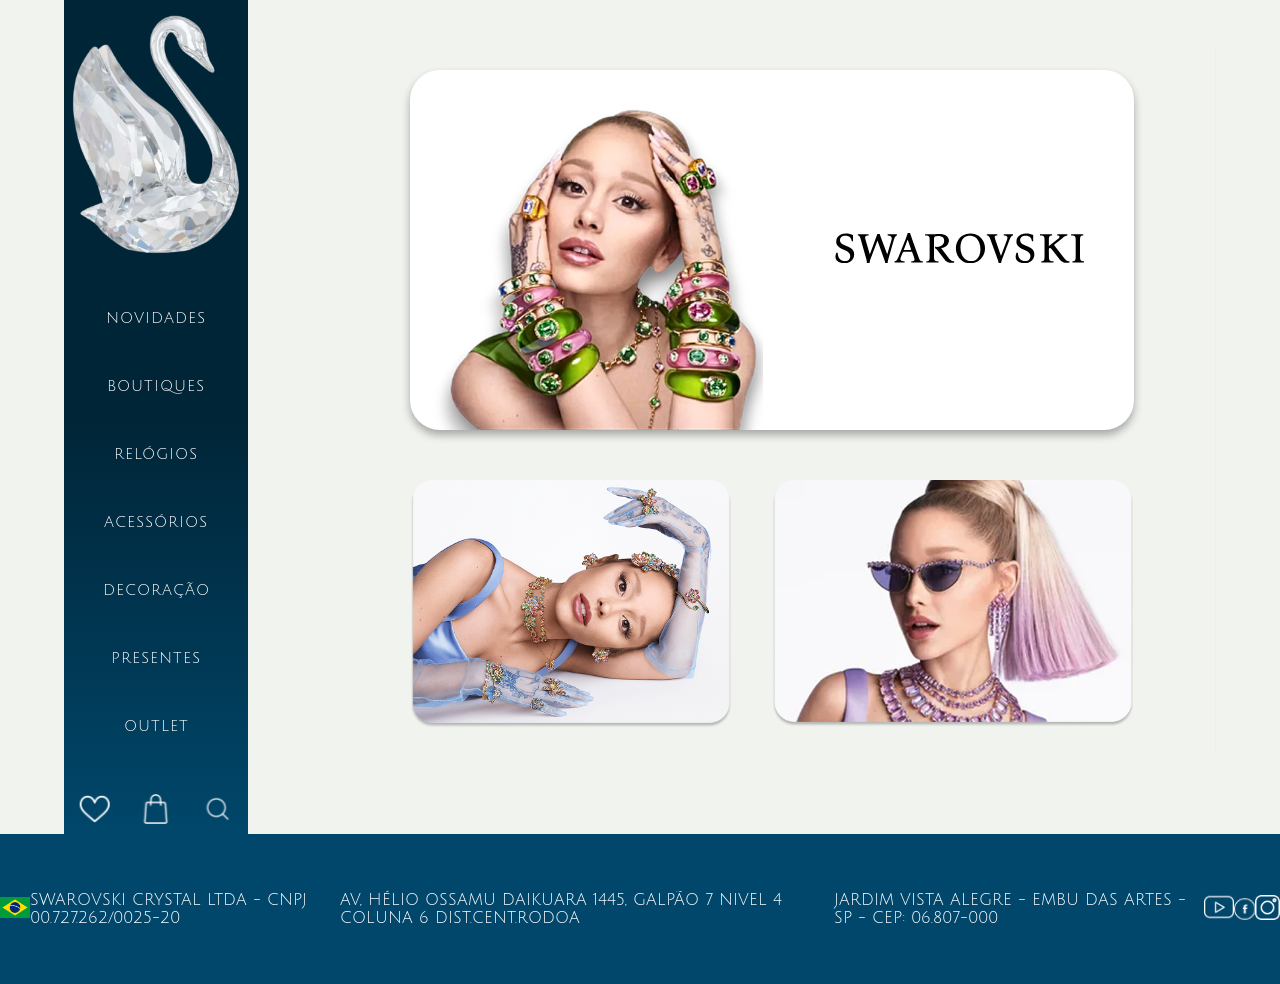
==== commit fed9907c: "finalização da tela home" ====
--- a/home/index.html
+++ b/home/index.html
@@ -20,13 +20,13 @@
 
 <body>
 
-    <main class="main_home">
+    <main class="main_home"> <!-- CONTEUDO PRINCIPAL -->
 
         <aside class="secao_logo">
             <img src="../assets/cisnei-logo.png" alt="Logo Cisne">
 
             <nav class="menu_lateral">
-                <ul>
+                <ul class="lista_vertical">
                     <li><a href="#">NOVIDADES</a></li>
                     <li><a href="#">BOUTIQUES</a></li>
                     <li><a href="#">RELÓGIOS</a></li>
@@ -36,9 +36,50 @@
                     <li><a href="#">OUTLET</a></li>
                 </ul>
             </nav>
+
+            <div class="icones">
+                <svg width="30" height="30" viewBox="0 0 30 30" fill="none" xmlns="http://www.w3.org/2000/svg"
+                    xmlns:xlink="http://www.w3.org/1999/xlink">
+                    <rect width="30" height="30" fill="url(#pattern0_107_61)" />
+                    <defs>
+                        <pattern id="pattern0_107_61" patternContentUnits="objectBoundingBox" width="1" height="1">
+                            <use xlink:href="#image0_107_61" transform="scale(0.00195312)" />
+                        </pattern>
+                        <image id="image0_107_61" width="512" height="512" preserveAspectRatio="none"
+                            xlink:href="[data-uri]" />
+                    </defs>
+                </svg>
+
+
+                <svg width="30" height="30" viewBox="0 0 30 30" fill="none" xmlns="http://www.w3.org/2000/svg"
+                    xmlns:xlink="http://www.w3.org/1999/xlink">
+                    <rect width="30" height="30" rx="1" fill="url(#pattern0_107_59)" />
+                    <defs>
+                        <pattern id="pattern0_107_59" patternContentUnits="objectBoundingBox" width="1" height="1">
+                            <use xlink:href="#image0_107_59" transform="scale(0.00195313)" />
+                        </pattern>
+                        <image id="image0_107_59" width="512" height="512" preserveAspectRatio="none"
+                            xlink:href="[data-uri]" />
+                    </defs>
+                </svg>
+
+                <svg width="34" height="34" viewBox="0 0 34 34" fill="none" xmlns="http://www.w3.org/2000/svg"
+                    xmlns:xlink="http://www.w3.org/1999/xlink">
+                    <rect width="34" height="34" fill="url(#pattern0_107_60)" />
+                    <defs>
+                        <pattern id="pattern0_107_60" patternContentUnits="objectBoundingBox" width="1" height="1">
+                            <use xlink:href="#image0_107_60" transform="scale(0.00195312)" />
+                        </pattern>
+                        <image id="image0_107_60" width="512" height="512" preserveAspectRatio="none"
+                            xlink:href="[data-uri]" />
+                    </defs>
+                </svg>
+
+            </div>
+
         </aside>
 
-        <section class="conteudo">
+        <section class="conteudo"> <!-- main home -->
 
             <div class="card1">
                 <img src="../assets/Ariana-1.png" alt="foto da Ariana">
@@ -61,9 +102,7 @@
                         alt="Foto da Ariana-3">
                 </div>
 
-                 <div class="cadastro">
-                <p>CADASTRE-SE E GANHE *10% OFF NA PRIMEIRA COMPRA*</p>
-            </div>
+
 
             </div>
         </section>
@@ -71,6 +110,75 @@
 
     </main>
 
+    <footer>
+
+        <div>
+            <svg width="30" height="21" viewBox="0 0 30 21" fill="none" xmlns="http://www.w3.org/2000/svg"
+                xmlns:xlink="http://www.w3.org/1999/xlink">
+                <rect width="30" height="21" fill="url(#pattern0_112_5)" />
+                <defs>
+                    <pattern id="pattern0_112_5" patternContentUnits="objectBoundingBox" width="1" height="1">
+                        <use xlink:href="#image0_112_5" transform="scale(0.000263158 0.00037594)" />
+                    </pattern>
+                    <image id="image0_112_5" width="3800" height="2660" preserveAspectRatio="none"
+                        xlink:href="[data-uri]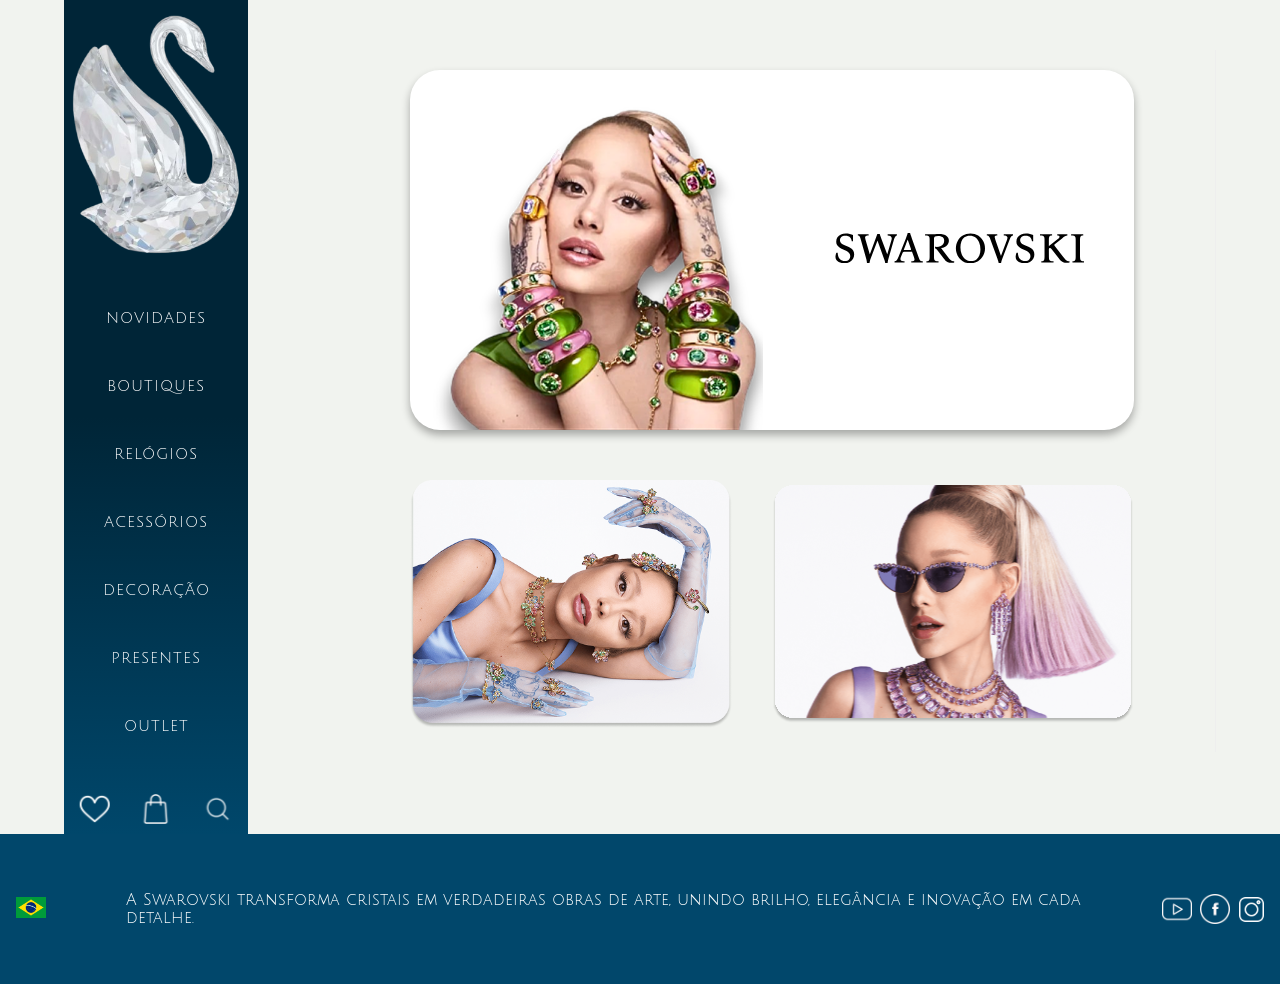
==== commit 1a15e523: "Finalização da home" ====
--- a/home/index.html
+++ b/home/index.html
@@ -98,8 +98,7 @@
                 </div>
 
                 <div class="card3">
-                    <img src="../assets/2025_swarovski_ss25-brand-campaign_millenia-collection_2_eyewear_3150x1591_rgb-cropped-684271b8f1f5d 2.png"
-                        alt="Foto da Ariana-3">
+                   <img src="../assets/ariana-4 1.svg" alt="Ariana-3">
                 </div>
 
 
@@ -126,18 +125,15 @@
             </svg>
 
         </div>
+        <div class="coluna_1">
 
-        <p>SWAROVSKI CRYSTAL LTDA - CNPJ 00.727.262/0025-20
-        </p>
+            <p>A Swarovski transforma cristais em verdadeiras obras de arte, unindo brilho, elegância e inovação em cada detalhe.
+            </p>
 
-        <p>
-            AV, HÉLIO OSSAMU DAIKUARA 1445, GALPÃO 7 NIVEL 4 COLUNA 6 DIST.CENT.RODOA
-        </p>
-        <p>
-            JARDIM VISTA ALEGRE - EMBU DAS ARTES -SP - CEP: 06.807-000
-        </p>
+        </div>
 
-        <div>
+        <div class="coluna_2">
+
             <svg width="30" height="30" viewBox="0 0 30 30" fill="none" xmlns="http://www.w3.org/2000/svg"
                 xmlns:xlink="http://www.w3.org/1999/xlink">
                 <rect width="30" height="30" fill="url(#pattern0_107_45)" />
@@ -150,20 +146,18 @@
                 </defs>
             </svg>
 
-        </div>
-        <svg width="30" height="30" viewBox="0 0 30 30" fill="none" xmlns="http://www.w3.org/2000/svg"
-            xmlns:xlink="http://www.w3.org/1999/xlink">
-            <rect width="30" height="30" fill="url(#pattern0_107_50)" />
-            <defs>
-                <pattern id="pattern0_107_50" patternContentUnits="objectBoundingBox" width="1" height="1">
-                    <use xlink:href="#image0_107_50" transform="scale(0.00195312)" />
-                </pattern>
-                <image id="image0_107_50" width="512" height="512" preserveAspectRatio="none"
-                    xlink:href="[data-uri]" />
-            </defs>
-        </svg>
+            <svg width="30" height="30" viewBox="0 0 30 30" fill="none" xmlns="http://www.w3.org/2000/svg"
+                xmlns:xlink="http://www.w3.org/1999/xlink">
+                <rect width="30" height="30" fill="url(#pattern0_107_50)" />
+                <defs>
+                    <pattern id="pattern0_107_50" patternContentUnits="objectBoundingBox" width="1" height="1">
+                        <use xlink:href="#image0_107_50" transform="scale(0.00195312)" />
+                    </pattern>
+                    <image id="image0_107_50" width="512" height="512" preserveAspectRatio="none"
+                        xlink:href="[data-uri]" />
+                </defs>
+            </svg>
 
-        <div>
             <svg width="25" height="25" viewBox="0 0 25 25" fill="none" xmlns="http://www.w3.org/2000/svg"
                 xmlns:xlink="http://www.w3.org/1999/xlink">
                 <rect width="25" height="25" fill="url(#pattern0_107_48)" />
@@ -176,8 +170,9 @@
                 </defs>
             </svg>
 
+        </div>
 
-        </div>
+
     </footer>
 
 </body>
--- a/home/style.css
+++ b/home/style.css
@@ -144,20 +144,19 @@
     align-self: flex-end;
     left: 20px;
     width: 46%;
-
+    cursor: pointer;
 }
 
 .card1 div {
     width: 40%;
 }
 
-.card1 svg {}
-
 .cards {
     display: flex;
     gap: 5%;
     /* Espaço entre os dois cards menores */
-
+    cursor: pointer;
+    align-items: center;
 }
 
 .card2 {
@@ -201,6 +200,7 @@
 
 .secao_logo img {
     width: 300px;
+    cursor: pointer;
 }
 
 .icones {
@@ -208,6 +208,7 @@
     width: 100%;
     justify-content: space-between;
     margin-bottom: 10px;
+    cursor: pointer;
 }
 
 /* RODAPE */
@@ -217,8 +218,9 @@
     align-items: center;
     width: 100%;
     height: 150px;
-
-    background: #01476B
+    background: #01476B;
+    gap: 5rem;
+    padding: 0 1rem 0 1rem;
 }
 
 footer .logo {
@@ -231,8 +233,18 @@
     font-style: normal;
 }
 
-.like svg {
-    height: 30px;
+.coluna_1 {
+    display: flex;
+    flex-direction: column;
+    align-items: center;
+}
+
+.coluna_2 {
+    display: flex;
+    align-items: center;
+    justify-content: space-between;
+    width: 110px;
+    cursor: pointer;
 }
 
 
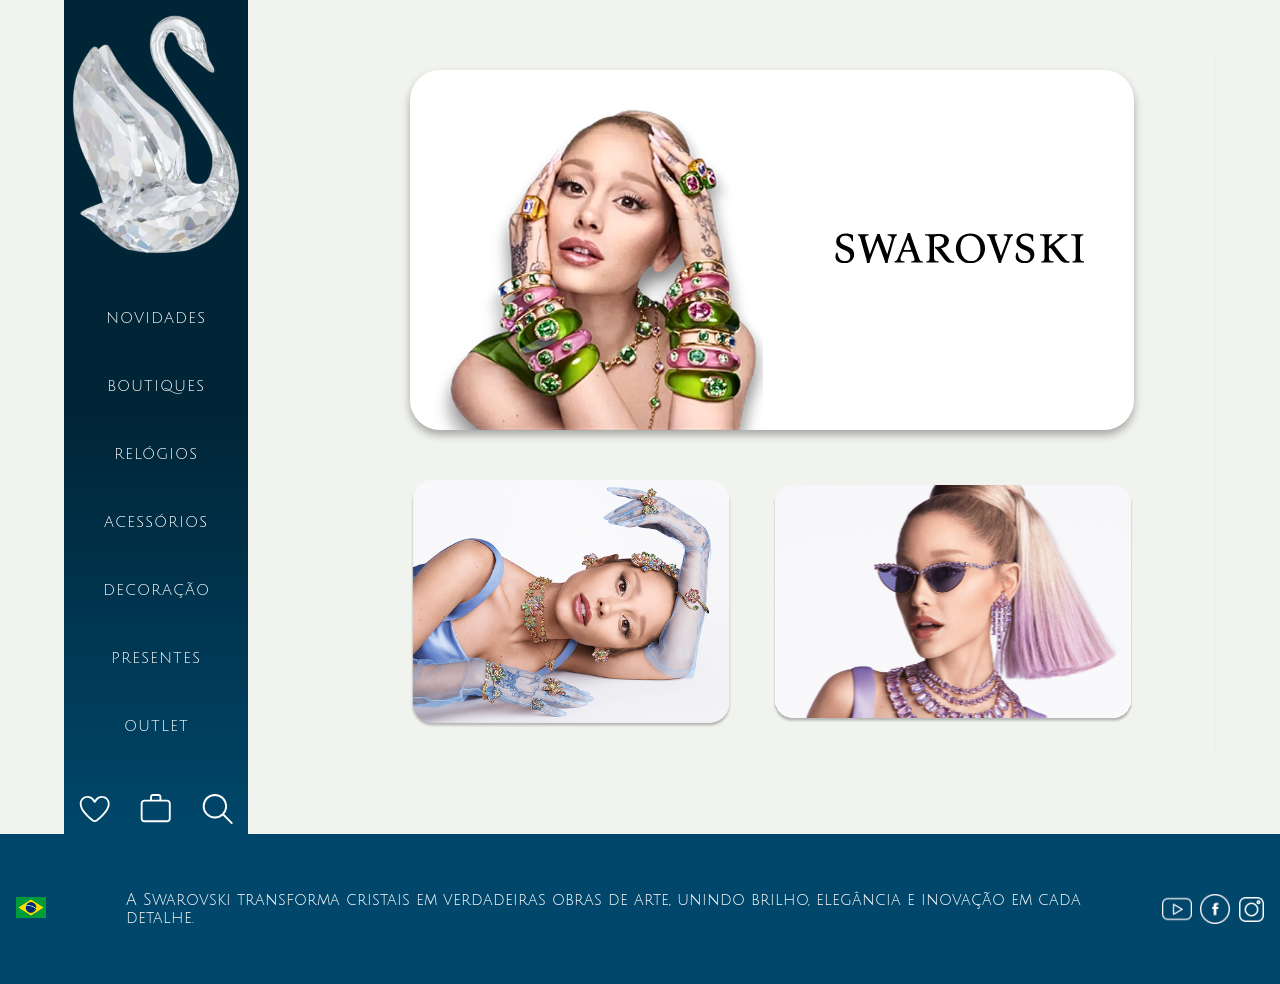
==== commit 6069fd3c: "detalhes pag produtos" ====
--- a/home/index.html
+++ b/home/index.html
@@ -38,42 +38,16 @@
             </nav>
 
             <div class="icones">
-                <svg width="30" height="30" viewBox="0 0 30 30" fill="none" xmlns="http://www.w3.org/2000/svg"
-                    xmlns:xlink="http://www.w3.org/1999/xlink">
-                    <rect width="30" height="30" fill="url(#pattern0_107_61)" />
-                    <defs>
-                        <pattern id="pattern0_107_61" patternContentUnits="objectBoundingBox" width="1" height="1">
-                            <use xlink:href="#image0_107_61" transform="scale(0.00195312)" />
-                        </pattern>
-                        <image id="image0_107_61" width="512" height="512" preserveAspectRatio="none"
-                            xlink:href="[data-uri]" />
-                    </defs>
-                </svg>
+              <svg xmlns="http://www.w3.org/2000/svg" viewBox="0 0 512 512"><!--! Font Awesome Pro 7.1.0 by @fontawesome - https://fontawesome.com License - https://fontawesome.com/license (Commercial License) Copyright 2025 Fonticons, Inc. --><path fill="currentColor" d="M378.9 64c-32.4 0-62.9 15.6-81.9 41.9l-28 38.7c-3 4.2-7.8 6.6-13 6.6s-10-2.5-13-6.6l-28-38.7 0 0c-19-26.3-49.5-41.9-81.9-41.9-55.9 0-101.1 45.3-101.1 101.1 0 55 34.4 107.1 71.8 152.5 42.1 51.2 93.4 96 128.5 122.9 6.2 4.8 14.4 7.5 23.7 7.5s17.4-2.7 23.7-7.5c35.1-26.8 86.4-71.7 128.5-122.9 37.3-45.4 71.8-97.5 71.8-152.5 0-55.9-45.3-101.1-101.1-101.1zM271 87.1c25-34.6 65.2-55.1 107.9-55.1 73.5 0 133.1 59.6 133.1 133.1 0 67.4-41.6 127.3-79.1 172.8-44.1 53.6-97.3 100.1-133.8 127.9-12.4 9.4-27.6 14.1-43.1 14.1s-30.8-4.6-43.1-14.1C176.4 438 123.2 391.5 79.1 338 41.6 292.4 0 232.5 0 165.1 0 91.6 59.6 32 133.1 32 175.8 32 216 52.5 241 87.1l15 20.7 15-20.7z"/></svg>
+
+                <!-- coracao -->
 
 
-                <svg width="30" height="30" viewBox="0 0 30 30" fill="none" xmlns="http://www.w3.org/2000/svg"
-                    xmlns:xlink="http://www.w3.org/1999/xlink">
-                    <rect width="30" height="30" rx="1" fill="url(#pattern0_107_59)" />
-                    <defs>
-                        <pattern id="pattern0_107_59" patternContentUnits="objectBoundingBox" width="1" height="1">
-                            <use xlink:href="#image0_107_59" transform="scale(0.00195313)" />
-                        </pattern>
-                        <image id="image0_107_59" width="512" height="512" preserveAspectRatio="none"
-                            xlink:href="[data-uri]" />
-                    </defs>
-                </svg>
+              <svg xmlns="http://www.w3.org/2000/svg" viewBox="0 0 512 512"><!--! Font Awesome Pro 7.1.0 by @fontawesome - https://fontawesome.com License - https://fontawesome.com/license (Commercial License) Copyright 2025 Fonticons, Inc. --><path fill="currentColor" d="M192 48l0 48 128 0 0-48c0-8.8-7.2-16-16-16l-96 0c-8.8 0-16 7.2-16 16zM160 96l0-48c0-26.5 21.5-48 48-48l96 0c26.5 0 48 21.5 48 48l0 48 96 0c35.3 0 64 28.7 64 64l0 256c0 35.3-28.7 64-64 64L64 480c-35.3 0-64-28.7-64-64L0 160c0-35.3 28.7-64 64-64l96 0zm176 32L64 128c-17.7 0-32 14.3-32 32l0 256c0 17.7 14.3 32 32 32l384 0c17.7 0 32-14.3 32-32l0-256c0-17.7-14.3-32-32-32l-112 0z"/></svg>
 
-                <svg width="34" height="34" viewBox="0 0 34 34" fill="none" xmlns="http://www.w3.org/2000/svg"
-                    xmlns:xlink="http://www.w3.org/1999/xlink">
-                    <rect width="34" height="34" fill="url(#pattern0_107_60)" />
-                    <defs>
-                        <pattern id="pattern0_107_60" patternContentUnits="objectBoundingBox" width="1" height="1">
-                            <use xlink:href="#image0_107_60" transform="scale(0.00195312)" />
-                        </pattern>
-                        <image id="image0_107_60" width="512" height="512" preserveAspectRatio="none"
-                            xlink:href="[data-uri]" />
-                    </defs>
-                </svg>
+                <!-- bolsa -->
+
+              <svg xmlns="http://www.w3.org/2000/svg" viewBox="0 0 512 512"><!--! Font Awesome Pro 7.1.0 by @fontawesome - https://fontawesome.com License - https://fontawesome.com/license (Commercial License) Copyright 2025 Fonticons, Inc. --><path fill="currentColor" d="M384 208a176 176 0 1 0 -352 0 176 176 0 1 0 352 0zM343.3 366C307 397.2 259.7 416 208 416 93.1 416 0 322.9 0 208S93.1 0 208 0 416 93.1 416 208c0 51.7-18.8 99-50 135.3L507.3 484.7c6.2 6.2 6.2 16.4 0 22.6s-16.4 6.2-22.6 0L343.3 366z"/></svg>
 
             </div>
 
@@ -98,7 +72,7 @@
                 </div>
 
                 <div class="card3">
-                   <img src="../assets/ariana-4 1.svg" alt="Ariana-3">
+                    <img src="../assets/ariana-4 1.svg" alt="Ariana-3">
                 </div>
 
 
@@ -127,7 +101,8 @@
         </div>
         <div class="coluna_1">
 
-            <p>A Swarovski transforma cristais em verdadeiras obras de arte, unindo brilho, elegância e inovação em cada detalhe.
+            <p>A Swarovski transforma cristais em verdadeiras obras de arte, unindo brilho, elegância e inovação em cada
+                detalhe.
             </p>
 
         </div>
--- a/home/style.css
+++ b/home/style.css
@@ -137,6 +137,7 @@
     padding: 0 50px;
     box-shadow: 0 5px 8px 0 #00000050;
     margin-bottom: 50px;
+    
 }
 
 .card1 img {
